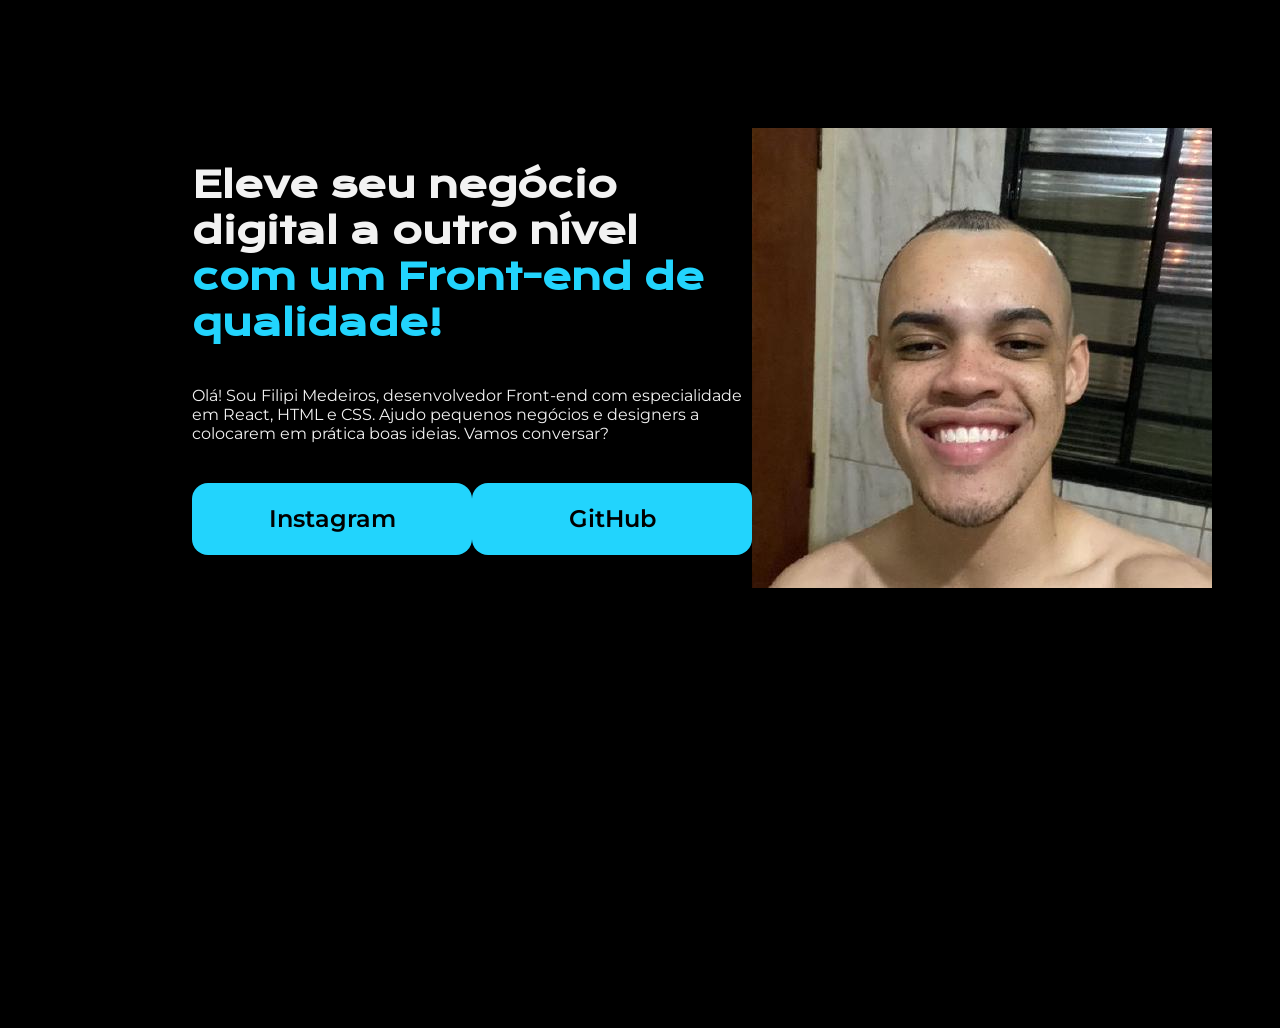
==== index.html @ 5dbd43eb "Add files via upload" ====
<!DOCTYPE html>
<html lang="pt-br">
<head>
    <meta charset="UTF-8">
    <meta name="viewport" content="width=device-width, initial-scale=1.0">
    <title>Portfolio</title>
    <link rel="stylesheet" href="style.css">
</head>
<body>
    <header></header>
    <main class="apresentacao">
        <section class="apresentacao__conteudo">
            <h1 class="apresentacao__conteudo__titulo">Eleve seu negócio digital a outro nível <strong class="Título-Destaque">com um Front-end de qualidade!</strong></h1>
            <p class="apresentacao__conteudo__texto">Olá! Sou Filipi Medeiros, desenvolvedor Front-end com especialidade em React,
            HTML e CSS. Ajudo pequenos negócios e designers a colocarem em prática boas ideias. 
            Vamos conversar?</p>
            <div class="apresentacao__links">
                <a class="apresentacao__links__link" href="https://www.instagram.com/f.medeiros7x/">Instagram</a>
                <a class="apresentacao__links__link" href="https://github.com/filipimedeiros">GitHub</a>
            </div>
        </section>
        <img src="imagem.jpg" alt="Foto do Filipi sorrindo">
    </main>
    <footer></footer>
</body>
</html>
---- style.css ----
@import url('https://fonts.googleapis.com/css2?family=Krona+One&family=Montserrat:ital,wght@0,100..900;1,100..900&display=swap');


*{
    margin: 0;
    padding: 0;
}


body {
    height: 100vh;
    box-sizing: border-box;
    background-color: black;
    color: #f2f2f2;
}

.Título-Destaque {
    color:#22D4FD;
}

.apresentacao {
    margin: 10% 15%;
    display:flex;
    align-items:center;
    justify-content: space-between;
}

.apresentacao__conteudo{
    width: 615px;
    display: flex;
    flex-direction: column;
    gap: 40px;

}

.apresentacao__conteudo__titulo{
    font-size: 36px;
    font-family: "Krona One", sans-serif;
}

.apresentacao__conteudo__texto{
    font-size: 24 px;
    font-family: "Montserrat", sans-serif;
}

.apresentacao__links{
    display:flex;
    justify-content: space-between;
}

.apresentacao__links__link{
    background-color: #22D4FD;
    width: 280px;
    text-align: center;
    border-radius: 16px;
    font-size: 24px;
    font-weight: 600;
    padding: 21.5px 0;
    text-decoration:none;
    color: black;
    font-family: "Montserrat", sans-serif;


}
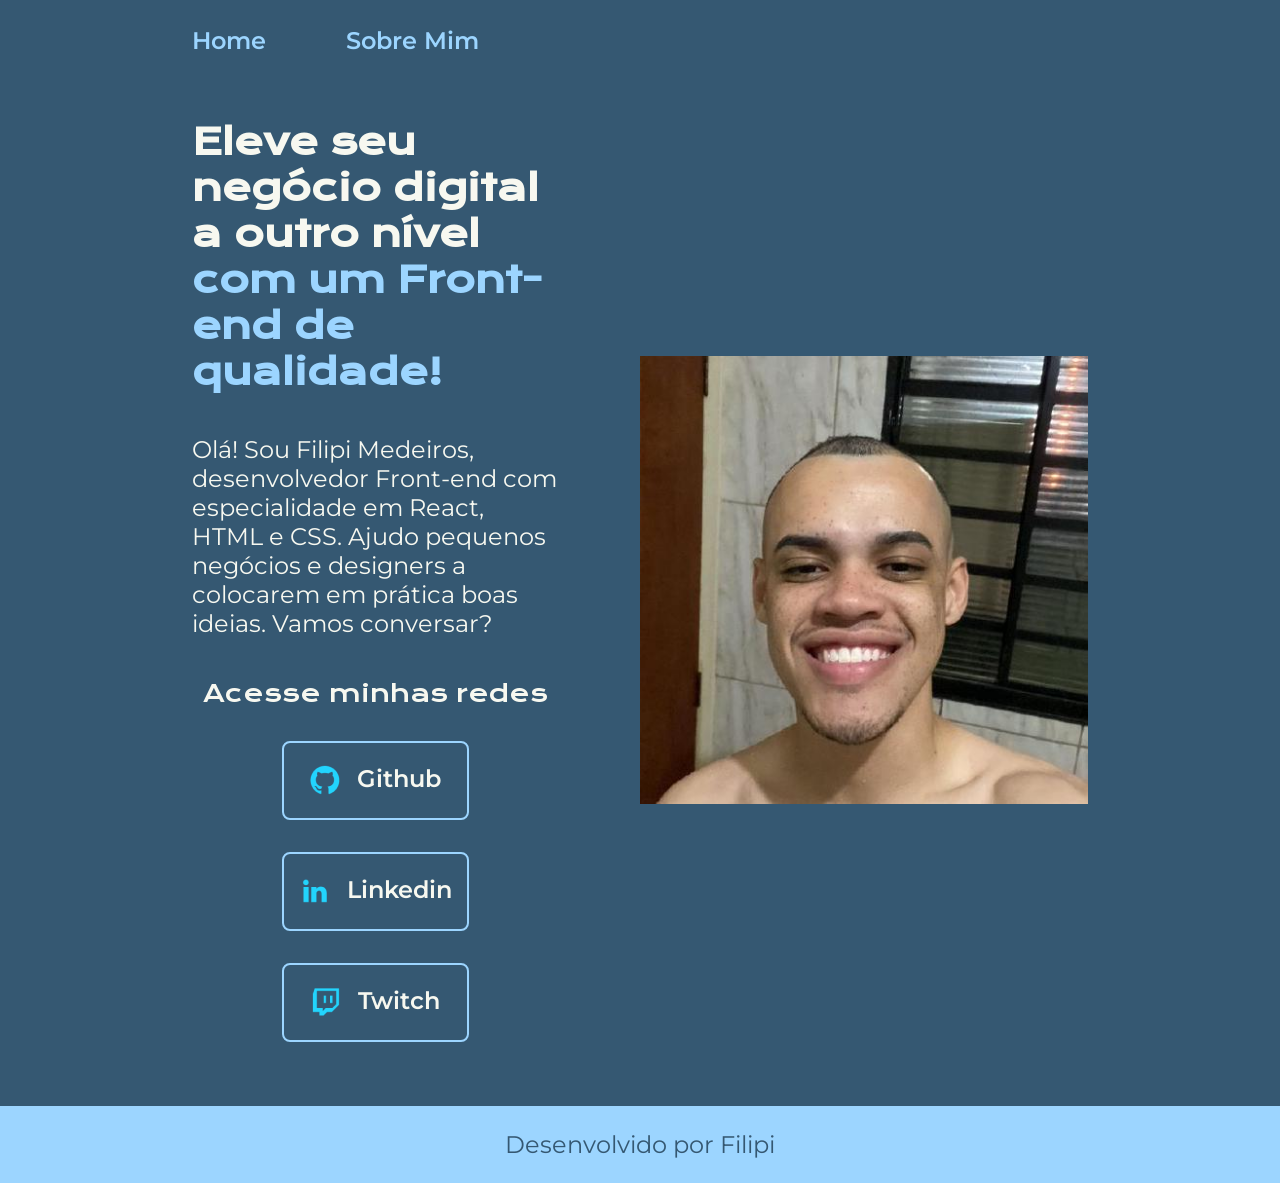
==== commit ba2d10d7: "Add files via upload Adcionei o About, hover e outros links" ====
--- a/index.html
+++ b/index.html
@@ -4,10 +4,15 @@
     <meta charset="UTF-8">
     <meta name="viewport" content="width=device-width, initial-scale=1.0">
     <title>Portfolio</title>
-    <link rel="stylesheet" href="style.css">
+    <link rel="stylesheet" href="./styles/style.css">
 </head>
 <body>
-    <header></header>
+    <header class="cabecalho">
+        <nav class="cabecalho___menu">
+            <a class="cabecalho___menu__link" href="index.html">Home</a>
+            <a class="cabecalho___menu__link" href="about.html">Sobre Mim</a>
+        </nav>
+    </header>
     <main class="apresentacao">
         <section class="apresentacao__conteudo">
             <h1 class="apresentacao__conteudo__titulo">Eleve seu negócio digital a outro nível <strong class="Título-Destaque">com um Front-end de qualidade!</strong></h1>
@@ -15,12 +20,25 @@
             HTML e CSS. Ajudo pequenos negócios e designers a colocarem em prática boas ideias. 
             Vamos conversar?</p>
             <div class="apresentacao__links">
-                <a class="apresentacao__links__link" href="https://www.instagram.com/f.medeiros7x/">Instagram</a>
-                <a class="apresentacao__links__link" href="https://github.com/filipimedeiros">GitHub</a>
+                <h2 class="apresentacao__links__subtitulo">Acesse minhas redes</h2>
+                <a class="apresentacao__links__navegacao" href="https://www.github.com/f.medeiros7x/">
+                    <img src="./Assets/Logo Github.png">
+                    Github
+                </a>
+                <a class="apresentacao__links__navegacao" href="https://www.linkedin.com/in/filipimedeiros">
+                    <img src="./Assets/Logo linkedin.png">
+                    Linkedin
+                </a>
+                <a class="apresentacao__links__navegacao" href="https://www.linkedin.com/in/filipimedeiros">
+                    <img src="./Assets/Logo Twitch.png">
+                    Twitch
+                </a>
             </div>
         </section>
-        <img src="imagem.jpg" alt="Foto do Filipi sorrindo">
+        <img class="apresentacao__imagem" src="./Assets/imagem.jpg" alt="Foto">
     </main>
-    <footer></footer>
+    <footer class="rodape">
+        <P>Desenvolvido por Filipi</P>
+    </footer>
 </body>
 </html>
--- a/styles/style.css
+++ b/styles/style.css
@@ -0,0 +1,138 @@
+@import url('https://fonts.googleapis.com/css2?family=Krona+One&family=Montserrat:ital,wght@0,100..900;1,100..900&display=swap');
+
+:root{
+    --cor-primaria:#355872;
+    --cor-secundaria:#F7F8F0;
+    --cor-terciaria:#9CD5FF;
+    --cor-hover:#7AAACE;
+
+    --fonte-primaria:"Krona One", sans-serif;
+    --fonte-secundaria:"Montserrat", "San-serif";
+}
+
+*{
+    margin: 0;
+    padding: 0;
+}
+
+
+body {
+    box-sizing: border-box;
+    background-color: var(--cor-primaria);
+    color: var(--cor-secundaria);
+}
+
+.cabecalho{
+    padding: 2% 0% 0% 15%;
+}
+
+.cabecalho___menu{
+    display: flex;
+    gap: 80px;
+}
+
+.cabecalho___menu__link{
+    font-family: var(--fonte-secundaria);
+    font-size: 1.5rem;
+    font-weight: 600;
+    color:var(--cor-terciaria);
+    text-decoration: none;
+}
+
+.apresentacao {
+    padding: 5% 15%;
+    display:flex;
+    align-items:center;
+    justify-content: space-between;
+    gap: 82px;
+}
+
+.apresentacao__conteudo{
+    width: 50%;
+    display: flex;
+    flex-direction: column;
+    gap: 40px;
+
+}
+
+.apresentacao__conteudo__titulo{
+    font-size: 2.25rem;
+    font-family: var(--fonte-primaria);
+}
+
+.Título-Destaque {
+    color:var(--cor-terciaria);
+}
+
+.apresentacao__conteudo__texto{
+    font-size: 1.5rem;
+    font-family: var(--fonte-secundaria);
+}
+
+.apresentacao__links{
+    display:flex;
+    flex-direction: column;
+    justify-content: space-between;
+    align-items: center;
+    gap: 32px;
+}
+
+.apresentacao__links__subtitulo{
+    font-family: var(--fonte-primaria);
+    font-weight: 400;
+    font-size: 24px;
+}
+
+
+.apresentacao__links__navegacao{
+    display:flex;
+    justify-content: center;
+    gap: 16px;
+    border: 2px solid var(--cor-terciaria);
+    width: 50%;
+    text-align: center;
+    border-radius: 8px;
+    font-size: 1.5rem;
+    font-weight: 600;
+    padding: 21.5px 0;
+    text-decoration:none;
+    color: var(--cor-secundaria);
+    font-family: var(--fonte-secundaria);
+
+
+}
+
+.apresentacao__links__navegacao:hover {
+    background-color: var(--cor-hover);
+}
+
+.apresentacao__imagem{
+    width: 50%;
+}
+
+.rodape{
+    padding: 24px;
+    color:var(--cor-primaria);
+    background-color: var(--cor-terciaria);
+    text-align: center;
+    font-family: var(--fonte-secundaria);
+    font-size: 1.5rem;
+    font-weight: 400;
+}
+
+@media (max-width:1150px) {
+    .cabecalho{
+        padding: 10%;
+    }
+    .cabecalho___menu{
+        justify-content: center;
+    }
+    .apresentacao{
+        flex-direction: column-reverse;
+        padding: 5%;
+    }
+    .apresentacao__conteudo{
+        width: auto;
+    }
+
+}
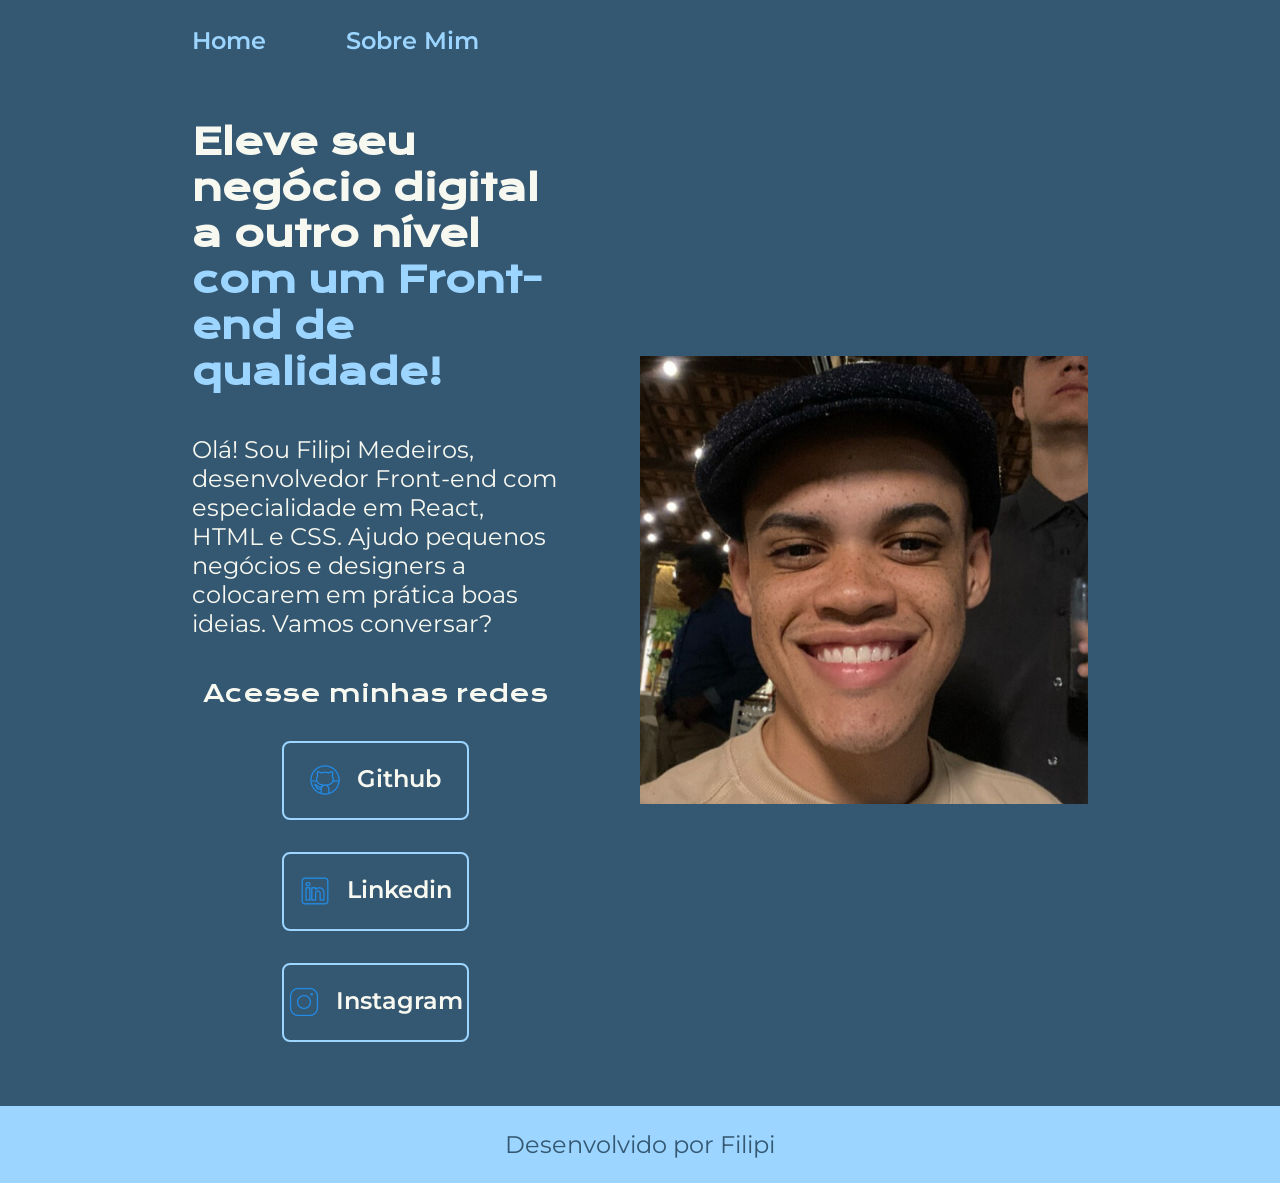
==== commit 34a3835a: "Add files via upload Novos icones adcionados" ====
--- a/index.html
+++ b/index.html
@@ -21,21 +21,21 @@
             Vamos conversar?</p>
             <div class="apresentacao__links">
                 <h2 class="apresentacao__links__subtitulo">Acesse minhas redes</h2>
-                <a class="apresentacao__links__navegacao" href="https://www.github.com/f.medeiros7x/">
-                    <img src="./Assets/Logo Github.png">
+                <a class="apresentacao__links__navegacao" href="https://github.com/filipimedeiros">
+                    <img src="./Assets/icons8-github-32 (1).png">
                     Github
                 </a>
-                <a class="apresentacao__links__navegacao" href="https://www.linkedin.com/in/filipimedeiros">
-                    <img src="./Assets/Logo linkedin.png">
+                <a class="apresentacao__links__navegacao" href="https://www.linkedin.com/in/filipi-medeiros-7b46bb350/">
+                    <img src="./Assets/icons8-linkedin-32.png">
                     Linkedin
                 </a>
-                <a class="apresentacao__links__navegacao" href="https://www.linkedin.com/in/filipimedeiros">
-                    <img src="./Assets/Logo Twitch.png">
-                    Twitch
+                <a class="apresentacao__links__navegacao" href="https://www.instagram.com/f.medeiros7x/">
+                    <img src="./Assets/icons8-instagram-32.png">
+                    Instagram
                 </a>
             </div>
         </section>
-        <img class="apresentacao__imagem" src="./Assets/imagem.jpg" alt="Foto">
+        <img class="apresentacao__imagem" src="./Assets/imagem2editada.jpg" alt="Foto">
     </main>
     <footer class="rodape">
         <P>Desenvolvido por Filipi</P>
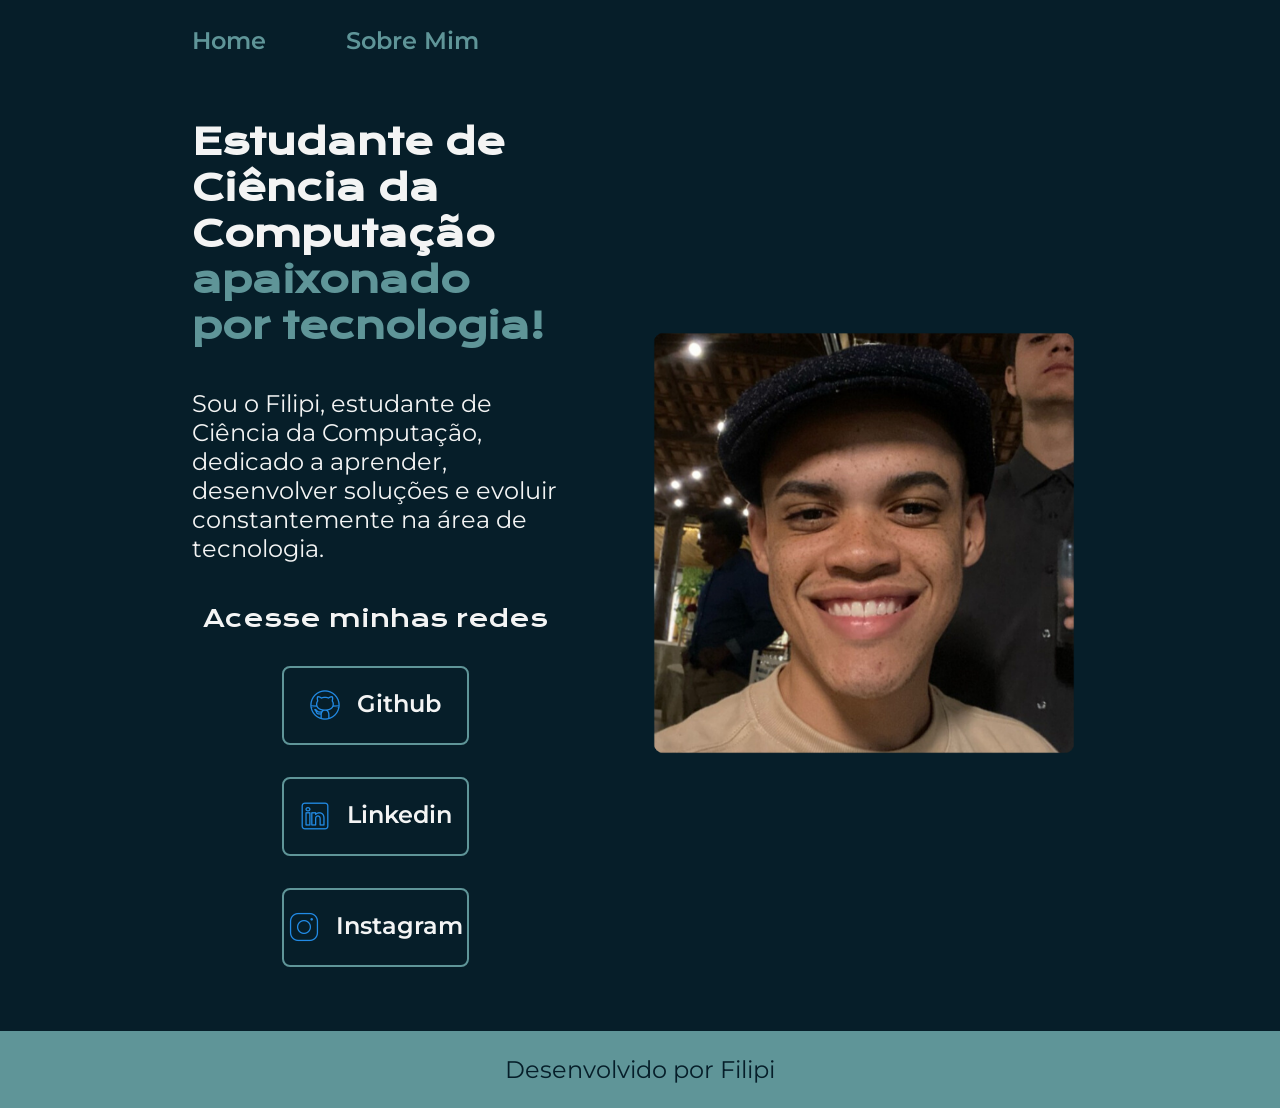
==== commit d96bb057: "Add files via upload Adcionei os textos e troquei a imagem" ====
--- a/index.html
+++ b/index.html
@@ -15,10 +15,9 @@
     </header>
     <main class="apresentacao">
         <section class="apresentacao__conteudo">
-            <h1 class="apresentacao__conteudo__titulo">Eleve seu negócio digital a outro nível <strong class="Título-Destaque">com um Front-end de qualidade!</strong></h1>
-            <p class="apresentacao__conteudo__texto">Olá! Sou Filipi Medeiros, desenvolvedor Front-end com especialidade em React,
-            HTML e CSS. Ajudo pequenos negócios e designers a colocarem em prática boas ideias. 
-            Vamos conversar?</p>
+            <h1 class="apresentacao__conteudo__titulo">Estudante de Ciência da Computação <strong class="Título-Destaque">apaixonado por tecnologia!</strong></h1>
+            <p class="apresentacao__conteudo__texto">Sou o Filipi, estudante de Ciência da Computação, 
+                dedicado a aprender, desenvolver soluções e evoluir constantemente na área de tecnologia.</p>
             <div class="apresentacao__links">
                 <h2 class="apresentacao__links__subtitulo">Acesse minhas redes</h2>
                 <a class="apresentacao__links__navegacao" href="https://github.com/filipimedeiros">
@@ -35,7 +34,7 @@
                 </a>
             </div>
         </section>
-        <img class="apresentacao__imagem" src="./Assets/imagem2editada.jpg" alt="Foto">
+        <img class="apresentacao__imagem" src="./Assets/imagem_canva2.png" alt="Foto">
     </main>
     <footer class="rodape">
         <P>Desenvolvido por Filipi</P>
--- a/styles/style.css
+++ b/styles/style.css
@@ -1,10 +1,11 @@
 @import url('https://fonts.googleapis.com/css2?family=Krona+One&family=Montserrat:ital,wght@0,100..900;1,100..900&display=swap');
 
 :root{
-    --cor-primaria:#355872;
-    --cor-secundaria:#F7F8F0;
-    --cor-terciaria:#9CD5FF;
-    --cor-hover:#7AAACE;
+    --cor-primaria:#061E29;
+    --cor-secundaria:#F3F4F4;
+    --cor-terciaria:#5F9598;
+    --cor-hover:#1D546D;
+    
 
     --fonte-primaria:"Krona One", sans-serif;
     --fonte-secundaria:"Montserrat", "San-serif";
